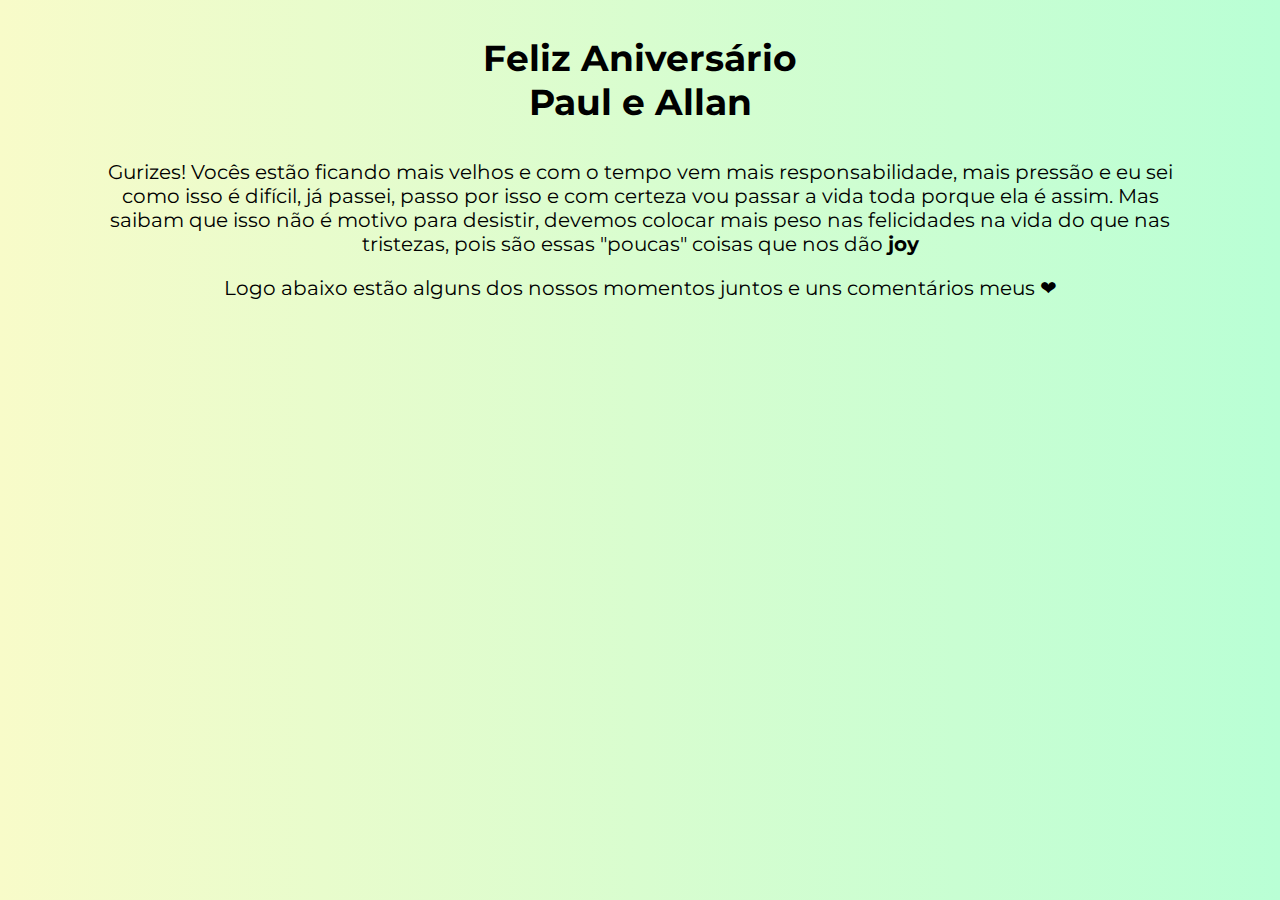
==== index.html @ d9975629 "update" ====
<!DOCTYPE html>
<html lang="en">
<head>
    <meta charset="UTF-8">
    <meta name="viewport" content="width=device-width, initial-scale=1.0">
    <link rel="stylesheet" type="text/css" href="styles/styles.css">
    <link rel="stylesheet" href="styles/reset.css">
    <title>Happy Birthday!</title>
</head>

<body class="bodyIndex">

    <main class="conteudo_geral">
        <h1 class="titulo_principal">Feliz Aniversário <br>  Paul e Allan</h1>

        <p class="texto_inicial">Gurizes! Vocês estão ficando mais velhos e com o tempo vem mais responsabilidade, mais pressão e eu sei como isso é difícil, já passei, passo por isso e com certeza vou passar a vida toda porque ela é assim. Mas saibam que isso não é motivo para desistir, devemos colocar mais peso nas felicidades na vida do que nas tristezas, pois são essas "poucas" coisas que nos dão <strong class="texto_inicial_strong">joy</strong></p>
        <p class="texto_inicial2">Logo abaixo estão alguns dos nossos momentos juntos e uns comentários meus ❤</p>

        <!-- <div class="foto1">
            IMG Primeira foto
            P Textinho da primeira foto
        </div>
        <div class="foto1">
            IMG Primeira foto
            P Textinho da primeira foto
        </div>
        <div class="foto2">
            IMG Segunda foto
            P Textinho da segunda foto
        </div>
        <div class="foto3">
            IMG Terceira foto
            P Textinho da terceira foto
        </div>
        <div class="foto4">
            IMG Quarta foto
            P Textinho da quarta foto
        </div>
        <div class="foto5">
            IMG Quinta foto
            P Textinho da quinta foto
        </div>

    <div class="irmaosPart">
        <div class="PaulPart">
            BOTÃO <a href="paul.html" target="_blank" class="paulPart">Click</a>
        </div>
        <div class="AllanPart">
            BOTÃO <a href="allan.html" target="_blank" class="allanPart">Click</a>
        </div>
    </div> -->

    </main> 

</body>
</html>
---- styles/styles.css ----
.bodyIndex {
    background: linear-gradient(90deg, rgba(248,251,201,1) 0%, rgba(185,255,213,1) 100%);
}

.titulo_principal {
    font-weight: 700;
    font-size: 36px;
    margin: 1em 0 1em 0;
}

.texto_inicial {
    margin: 0 4.5em 1em 4.5em;
}

.texto_inicial_strong {
    font-weight: 700;
}
.texto_inicial2 {
    margin: 0 4.5em 1em 4.5em;
}
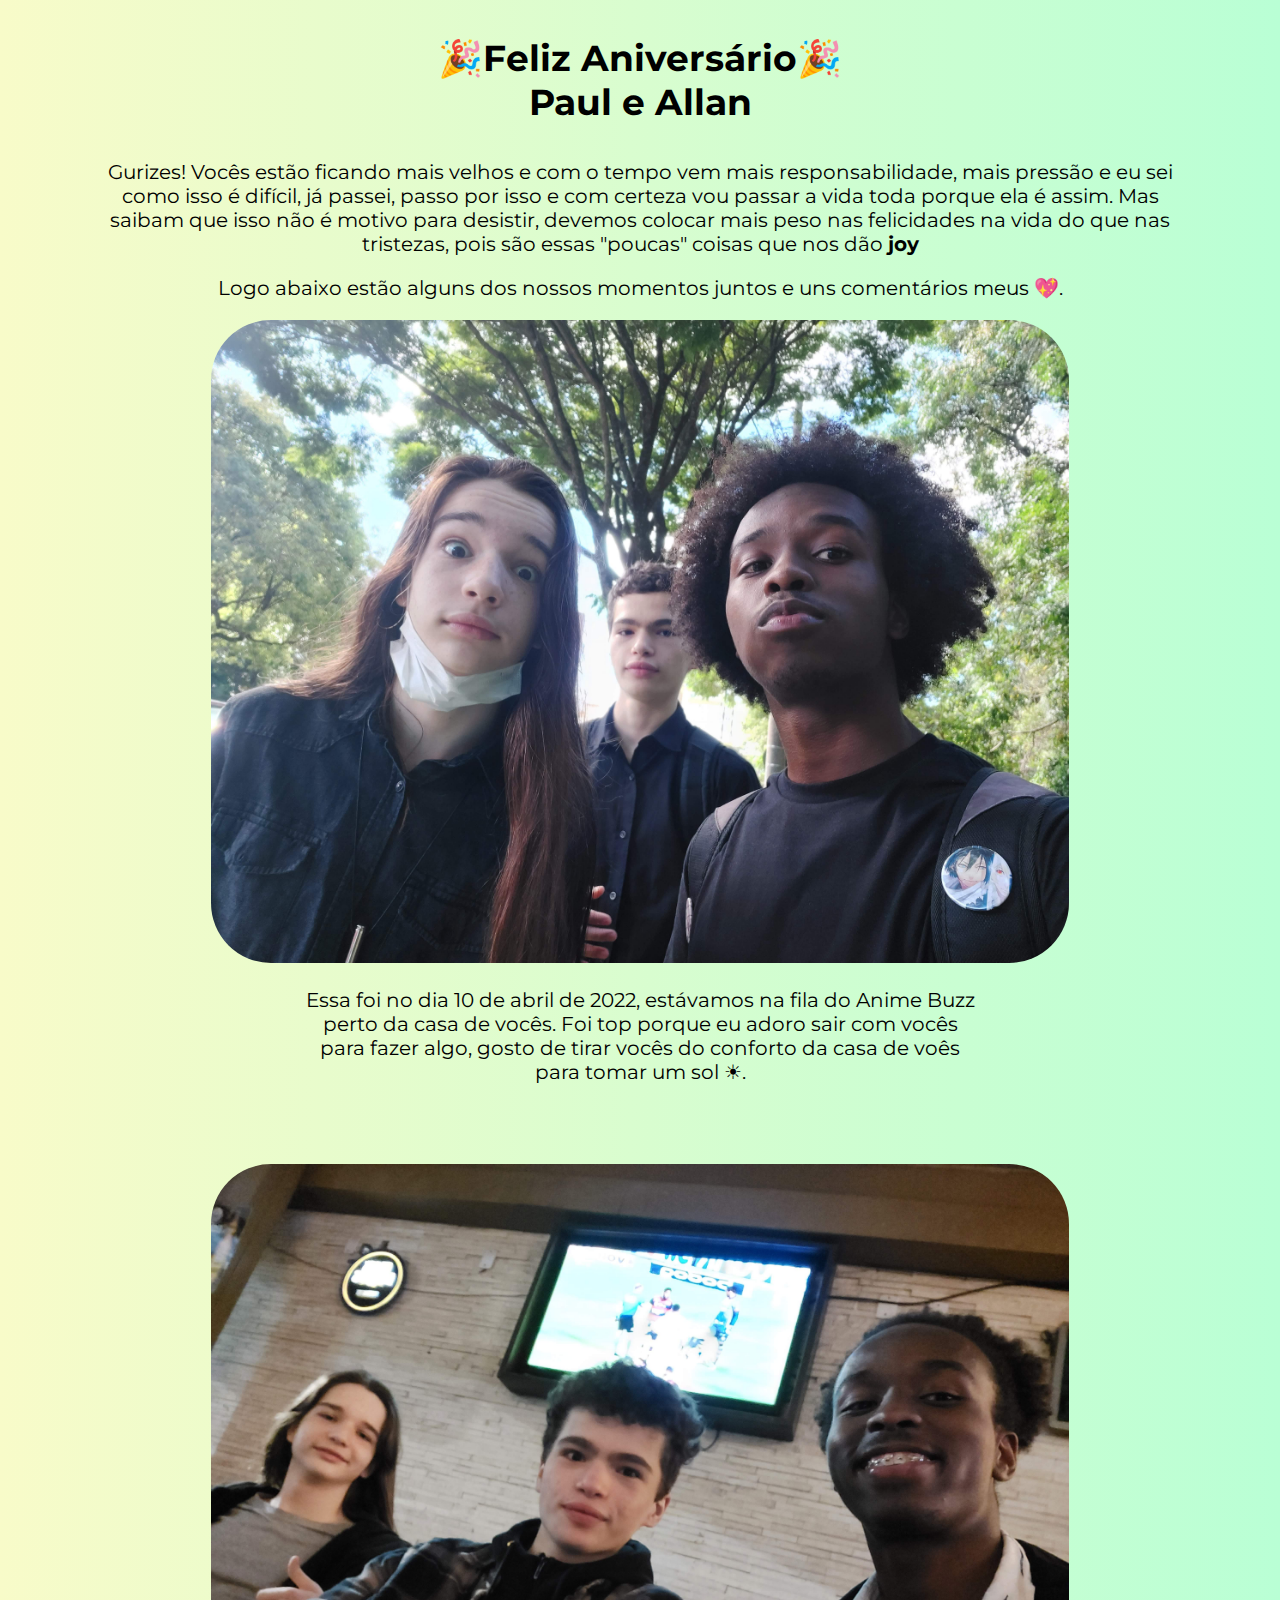
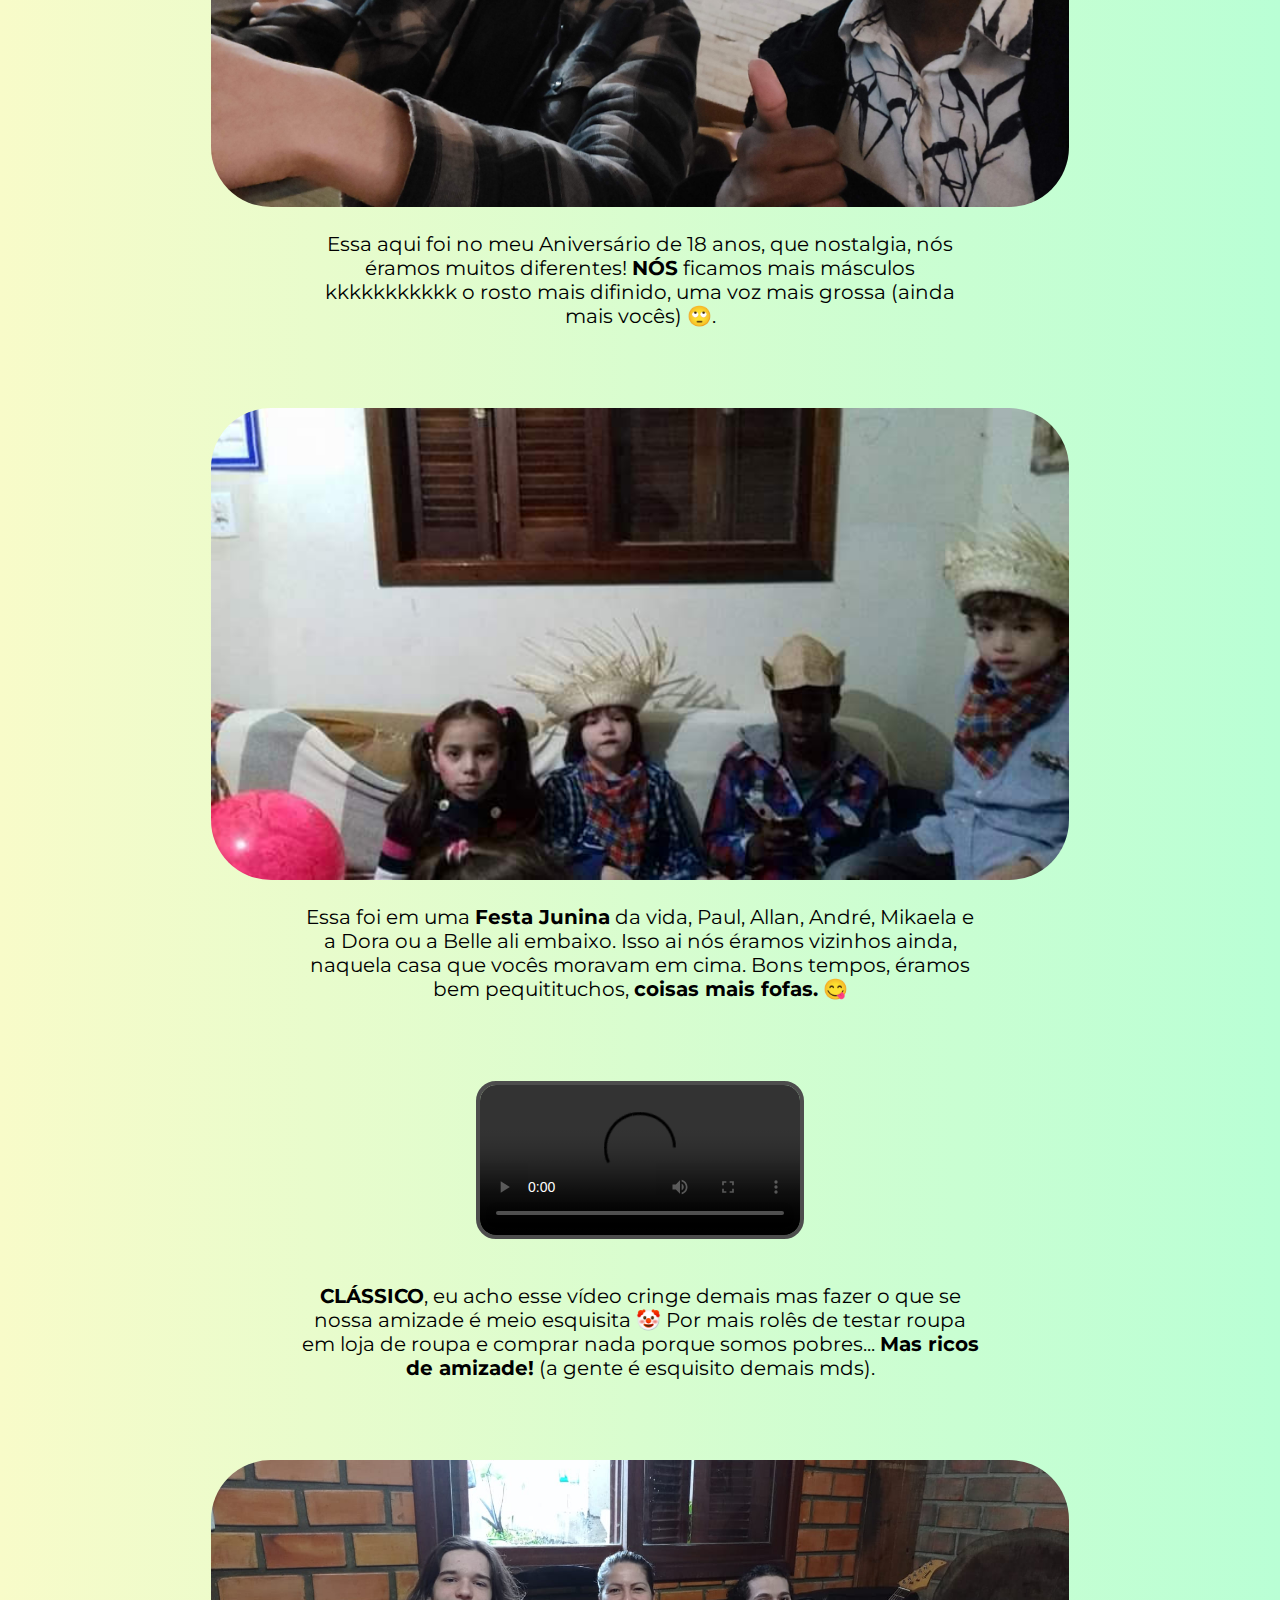
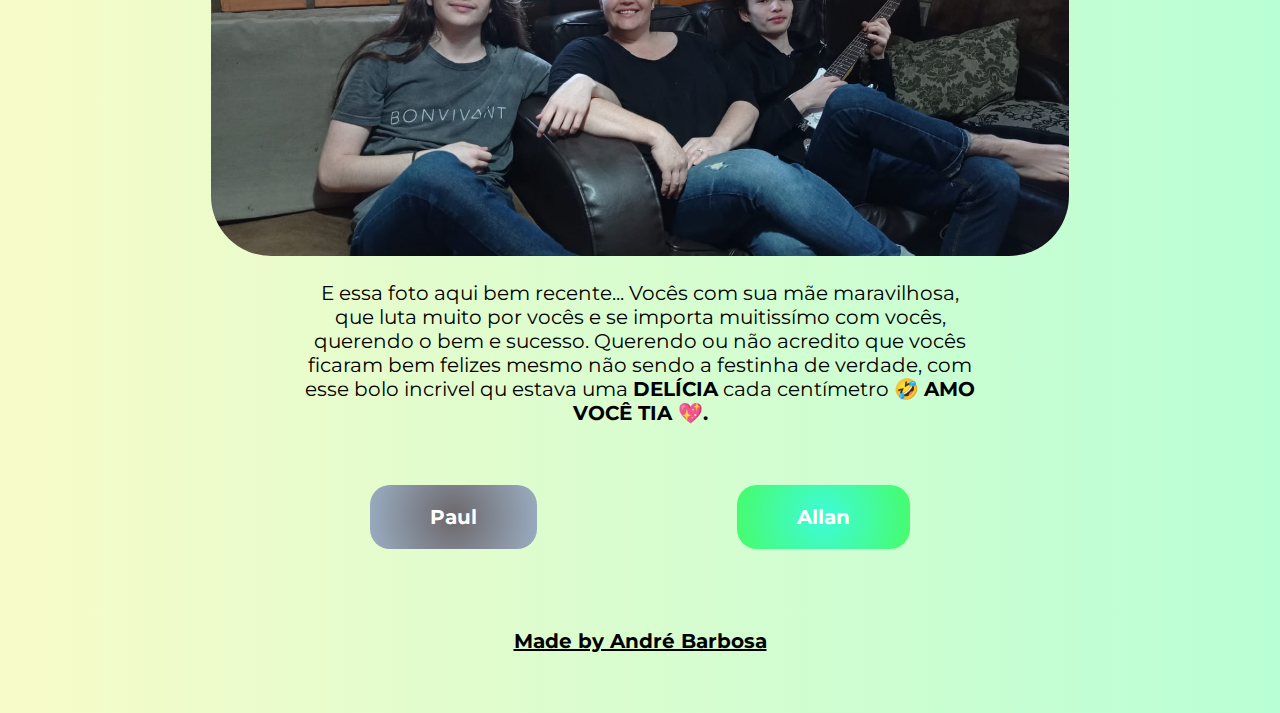
==== commit 6999e74c: "preenchendo a estrutura" ====
--- a/index.html
+++ b/index.html
@@ -5,50 +5,54 @@
     <meta name="viewport" content="width=device-width, initial-scale=1.0">
     <link rel="stylesheet" type="text/css" href="styles/styles.css">
     <link rel="stylesheet" href="styles/reset.css">
-    <title>Happy Birthday!</title>
+    <title>🎉Happy Birthday!🎉</title>
 </head>
 
 <body class="bodyIndex">
 
     <main class="conteudo_geral">
-        <h1 class="titulo_principal">Feliz Aniversário <br>  Paul e Allan</h1>
+        <h1 class="titulo_principal">🎉Feliz Aniversário🎉 <br>  Paul e Allan</h1>
 
-        <p class="texto_inicial">Gurizes! Vocês estão ficando mais velhos e com o tempo vem mais responsabilidade, mais pressão e eu sei como isso é difícil, já passei, passo por isso e com certeza vou passar a vida toda porque ela é assim. Mas saibam que isso não é motivo para desistir, devemos colocar mais peso nas felicidades na vida do que nas tristezas, pois são essas "poucas" coisas que nos dão <strong class="texto_inicial_strong">joy</strong></p>
-        <p class="texto_inicial2">Logo abaixo estão alguns dos nossos momentos juntos e uns comentários meus ❤</p>
+        <p class="texto_inicial">Gurizes! Vocês estão ficando mais velhos e com o tempo vem mais responsabilidade, mais pressão e eu sei como isso é difícil, já passei, passo por isso e com certeza vou passar a vida toda porque ela é assim. Mas saibam que isso não é motivo para desistir, devemos colocar mais peso nas felicidades na vida do que nas tristezas, pois são essas "poucas" coisas que nos dão <strong class="texto_strong">joy</strong></p>
+        <p class="texto_inicial2">Logo abaixo estão alguns dos nossos momentos juntos e uns comentários meus 💖.</p>
 
-        <!-- <div class="foto1">
-            IMG Primeira foto
-            P Textinho da primeira foto
+        <div class="foto1">
+            <img src="assets/allan_paul_andre-filaAnimeBuzz.jpg" alt="Foto do Allan, Paul e André - Selfie." class="img_foto">
+            <p class="texto_foto">Essa foi no dia 10 de abril de 2022, estávamos na fila do Anime Buzz perto da casa de vocês. Foi top porque eu adoro sair com vocês para fazer algo, gosto de tirar vocês do conforto da casa de voês para tomar um sol ☀.</p>
         </div>
         <div class="foto1">
-            IMG Primeira foto
-            P Textinho da primeira foto
+            <img src="assets/allan_paul-andre-aniversarioAndre.jpg" alt="Allan, Paul e André no aniversário do André - Selfie." class="img_foto">
+            <p class="texto_foto">Essa aqui foi no meu Aniversário de 18 anos, que nostalgia, nós éramos muitos diferentes! <strong class="texto_strong">NÓS</strong> ficamos mais másculos kkkkkkkkkkk o rosto mais difinido, uma voz mais grossa (ainda mais vocês) 🙄.</p>
         </div>
         <div class="foto2">
-            IMG Segunda foto
-            P Textinho da segunda foto
+            <img src="assets/nos_pequenos-festaJunina.jpg" alt="Foto - De um grupo de amigos quando eram pequenos." class="img_foto">
+            <p class="texto_foto">Essa foi em uma <strong class="texto_strong">Festa Junina</strong> da vida, Paul, Allan, André, Mikaela e a Dora ou a Belle ali embaixo. Isso ai nós éramos vizinhos ainda, naquela casa que vocês moravam em cima. Bons tempos, éramos bem pequitituchos, <strong class="texto_strong">coisas mais fofas.</strong> 😋</p>
         </div>
+
+        <div>
+        <video controls width="25%" height="auto">
+            <source src="assets/andre-allan-paul-Video.mp4" type="video/mp4" class="video">
+        </video>
+        <p class="texto_foto"><strong class="texto_strong"> CLÁSSICO</strong>, eu acho esse vídeo cringe demais mas fazer o que se nossa amizade é meio esquisita 🤡 Por mais rolês de testar roupa em loja de roupa e comprar nada porque somos pobres... <strong class="texto_strong">Mas ricos de amizade!</strong> (a gente é esquisito demais mds).</p>
+        </div>
+
         <div class="foto3">
-            IMG Terceira foto
-            P Textinho da terceira foto
-        </div>
-        <div class="foto4">
-            IMG Quarta foto
-            P Textinho da quarta foto
-        </div>
-        <div class="foto5">
-            IMG Quinta foto
-            P Textinho da quinta foto
+            <img src="assets/allan_elizete_paul-aniversarioAtual.jpeg" alt="Allan, Elizete e Paul no aniversário deles que foi no dia 28 de setembro de 2023" class="img_foto">
+            <p class="texto_foto">E essa foto aqui bem recente... Vocês com sua mãe maravilhosa, que luta muito por vocês e se importa muitissímo com vocês, querendo o bem e sucesso. Querendo ou não acredito que vocês ficaram bem felizes mesmo não sendo a festinha de verdade, com esse bolo incrivel qu estava uma <strong class="texto_strong">DELÍCIA</strong> cada centímetro 🤣 <strong class="texto_strong">AMO VOCÊ TIA 💖.</strong></p>
         </div>
 
     <div class="irmaosPart">
         <div class="PaulPart">
-            BOTÃO <a href="paul.html" target="_blank" class="paulPart">Click</a>
+            <a href="paul.html" target="_blank" class="paulPart">Paul</a>
         </div>
         <div class="AllanPart">
-            BOTÃO <a href="allan.html" target="_blank" class="allanPart">Click</a>
+            <a href="allan.html" target="_blank" class="allanPart">Allan</a>
         </div>
-    </div> -->
+    </div>
+
+    <footer class="footer">
+        <a href="https://github.com/Tydre1" target="_blank" class="footer_texto">Made by André Barbosa</a>
+    </footer>
 
     </main> 
 
--- a/styles/styles.css
+++ b/styles/styles.css
@@ -12,9 +12,110 @@
     margin: 0 4.5em 1em 4.5em;
 }
 
-.texto_inicial_strong {
+.texto_strong {
     font-weight: 700;
 }
 .texto_inicial2 {
     margin: 0 4.5em 1em 4.5em;
+}
+
+.img_foto {
+    width: 67%;
+    max-width: 100%;
+    height: auto;
+    border-radius: 3em;
+}
+
+.texto_foto {
+    margin: 1em 15em 4em 15em;
+}
+
+video {
+    border: 0.2em solid #4d4d4d; 
+    border-radius: 1em; 
+    margin: 0 0 1em 0;
+}
+
+.irmaosPart {
+    display: flex;
+    justify-content: center;
+    margin-bottom: 3em;
+}
+
+.paulPart {
+    font-weight: 700;
+    text-decoration: none;
+    color: #ffffff;
+    margin: 5em;
+    background-color: #fff;
+    padding: 1em 3em;
+    border-radius: 1em; 
+    cursor: pointer;
+    border: none;
+    background: radial-gradient(circle, rgba(108,103,106,1) 0%, rgba(155,174,195,1) 100%);
+}
+
+.paulPart:hover {
+    background: radial-gradient(circle, rgba(233,218,227,1) 0%, rgba(144,165,189,1) 100%);
+    color: #4e4e4e;
+}
+
+.allanPart {
+    font-weight: 700;
+    text-decoration: none;
+    color: #ffffff;
+    margin: 5em;
+    background-color: #fff;
+    padding: 1em 3em;
+    border-radius: 1em;
+    cursor: pointer;
+    border: none;
+    background: radial-gradient(circle, rgba(63,251,217,1) 0%, rgba(70,252,106,1) 100%);
+}
+.allanPart:hover {
+    background: radial-gradient(circle, rgba(6,73,16,1) 0%, rgba(0,255,166,1) 100%);    color: #4e4e4e;
+    color: #7bff8d;
+}
+
+@media (max-width: 935px) {
+    .texto_foto {
+        margin: 1em 2em 4em 2em;
+    }
+
+    .img_foto {
+        width: 80%;
+    }
+}
+
+@media (max-width: 741px) {
+    .bodyIndex {
+        width: 100%;
+    }
+
+    .img_foto {
+        width: 80%;
+    }
+}
+
+@media (max-width: 652px) {
+    .irmaosPart {
+        flex-direction: column;
+    }
+
+    .PaulPart {
+        margin-bottom: 4em;
+    }
+
+    .img_foto {
+        width: 80%;
+    }
+}
+
+.footer {
+    margin: 5em 0em 3em 0em;
+}
+
+.footer_texto {
+    color: #000000;
+    font-weight: 700;
 }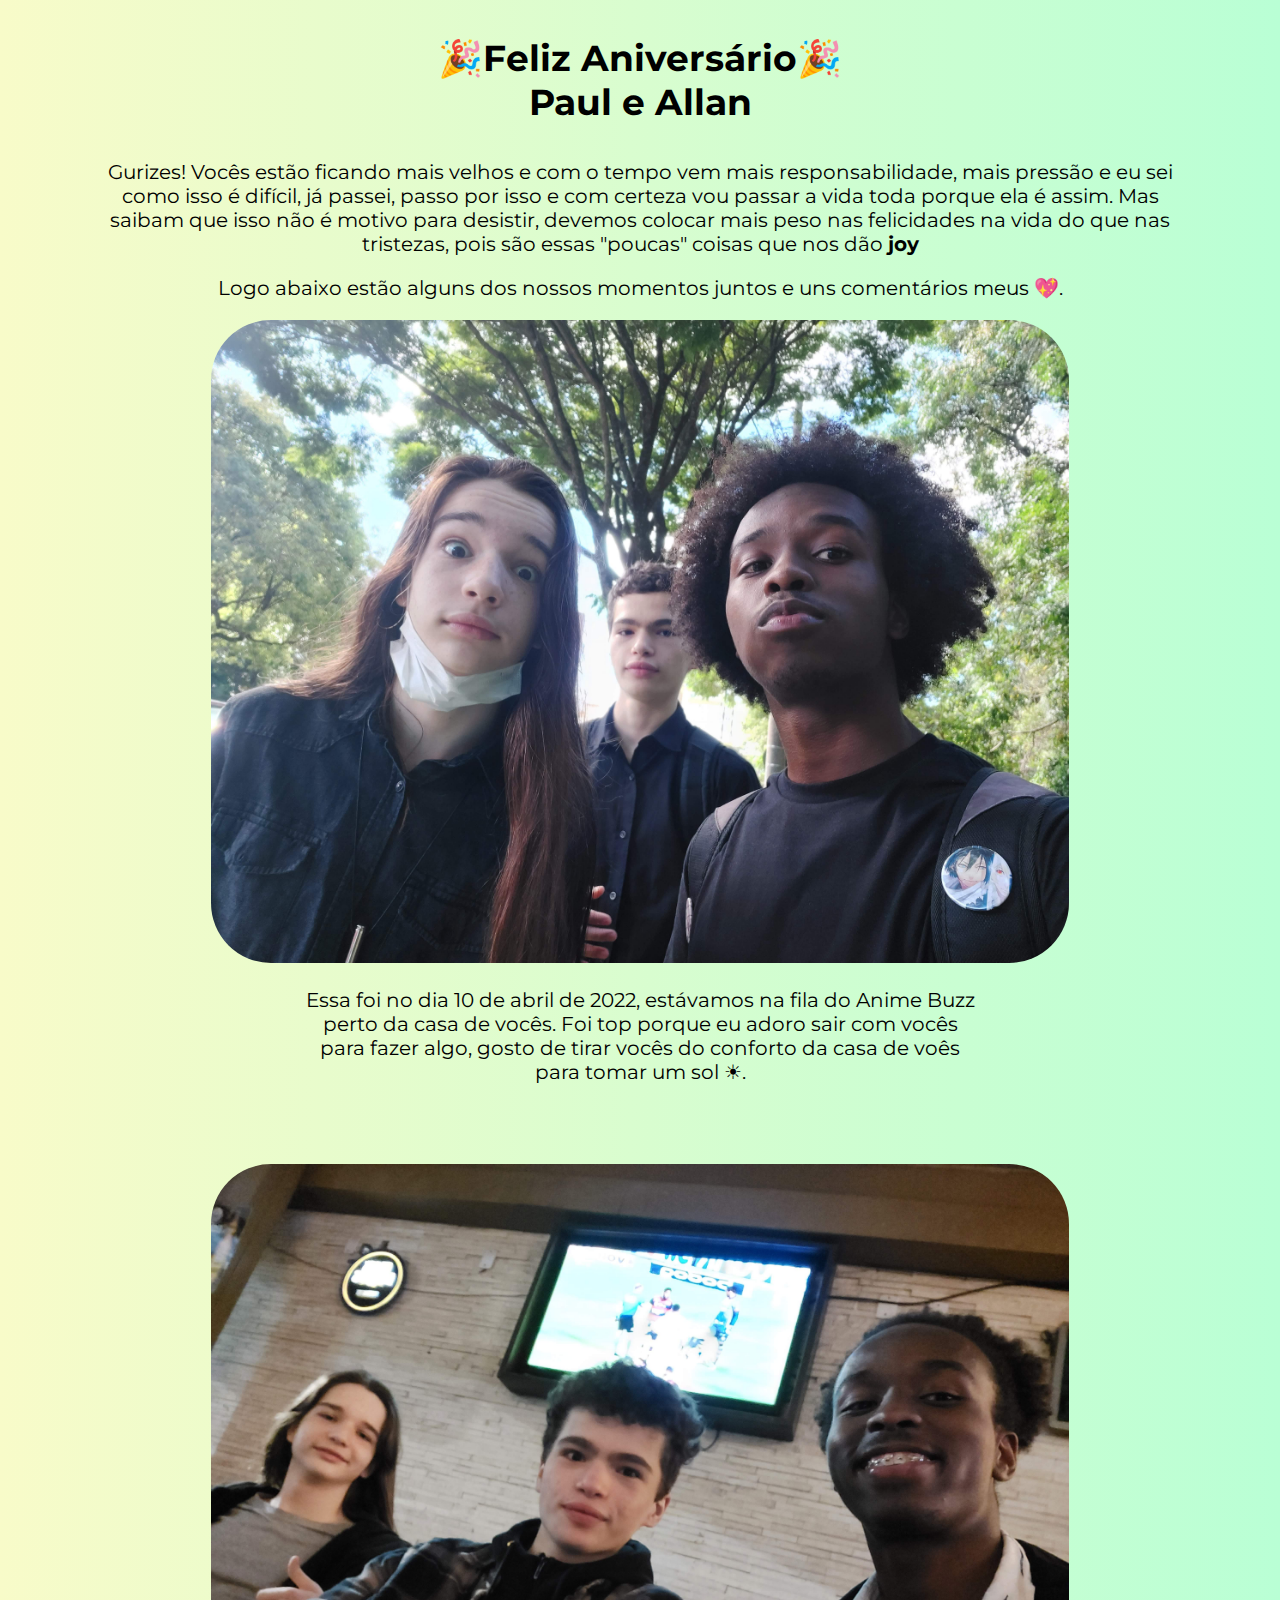
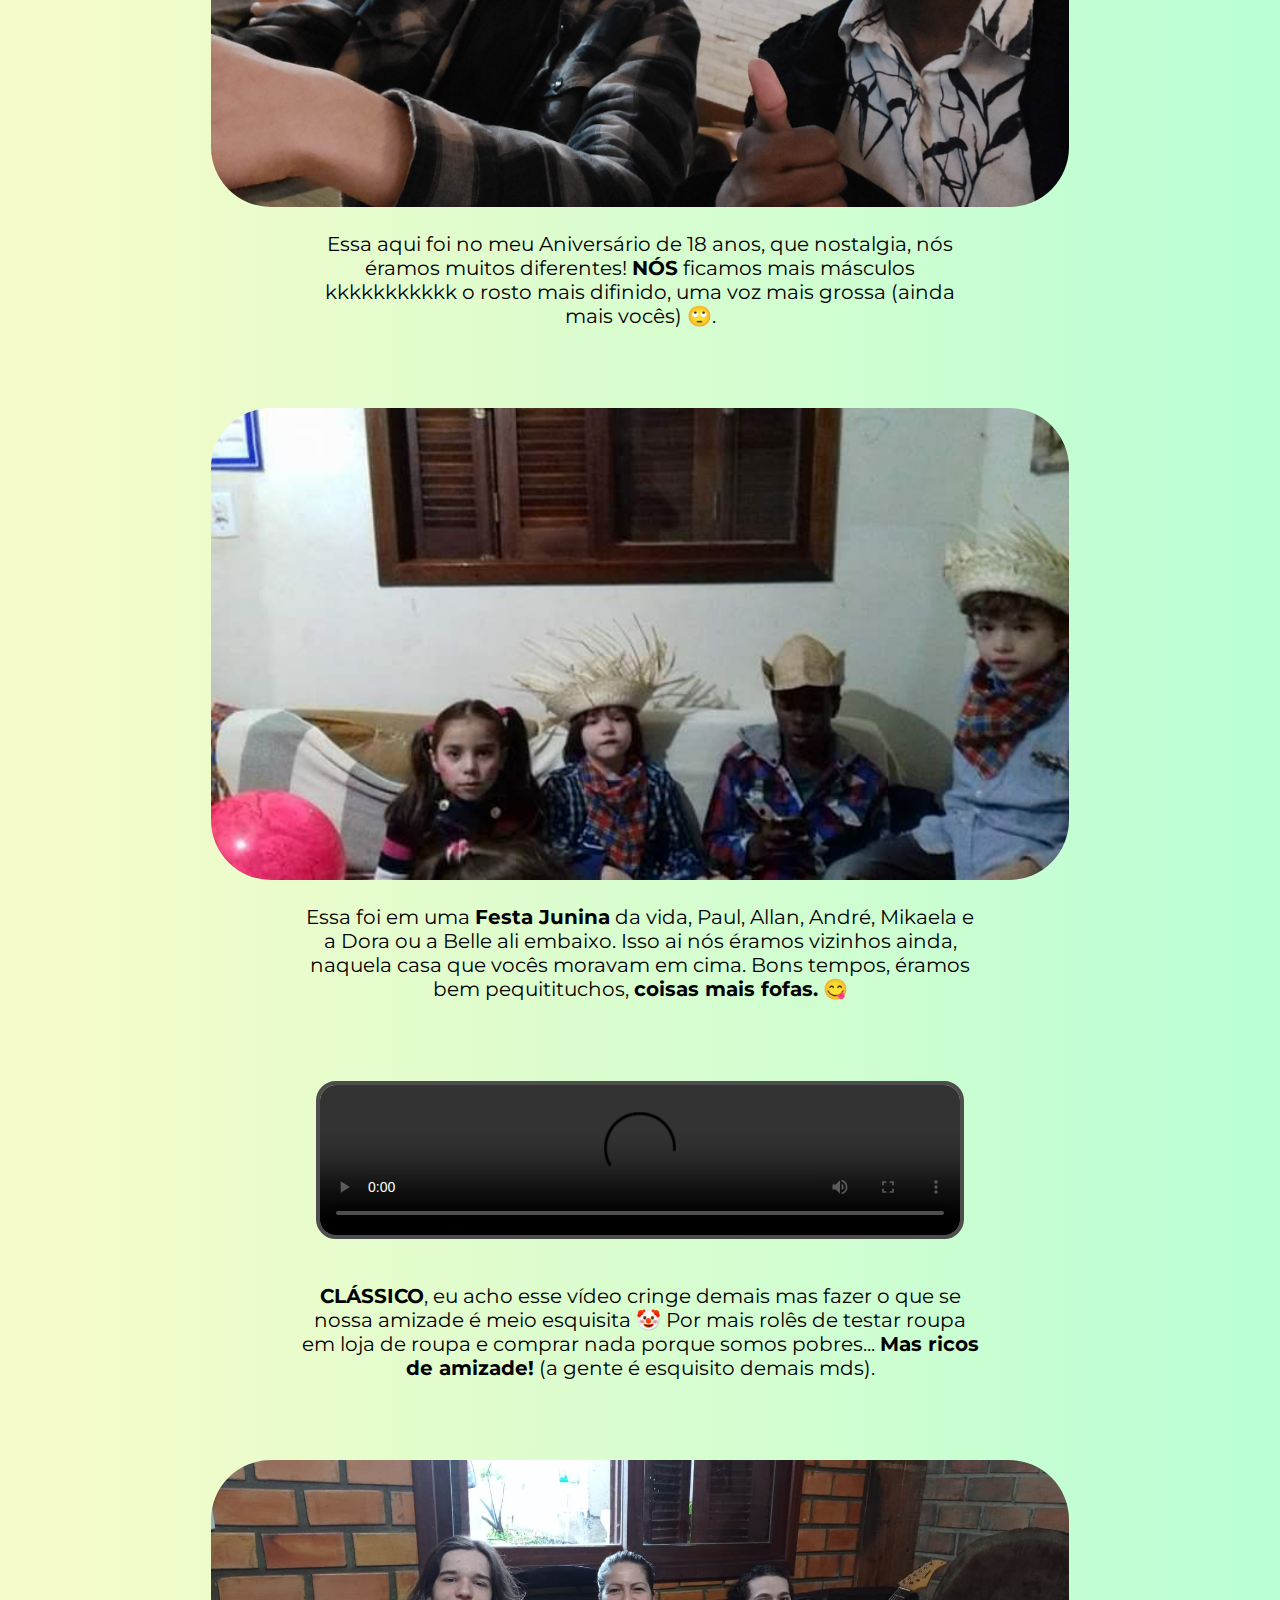
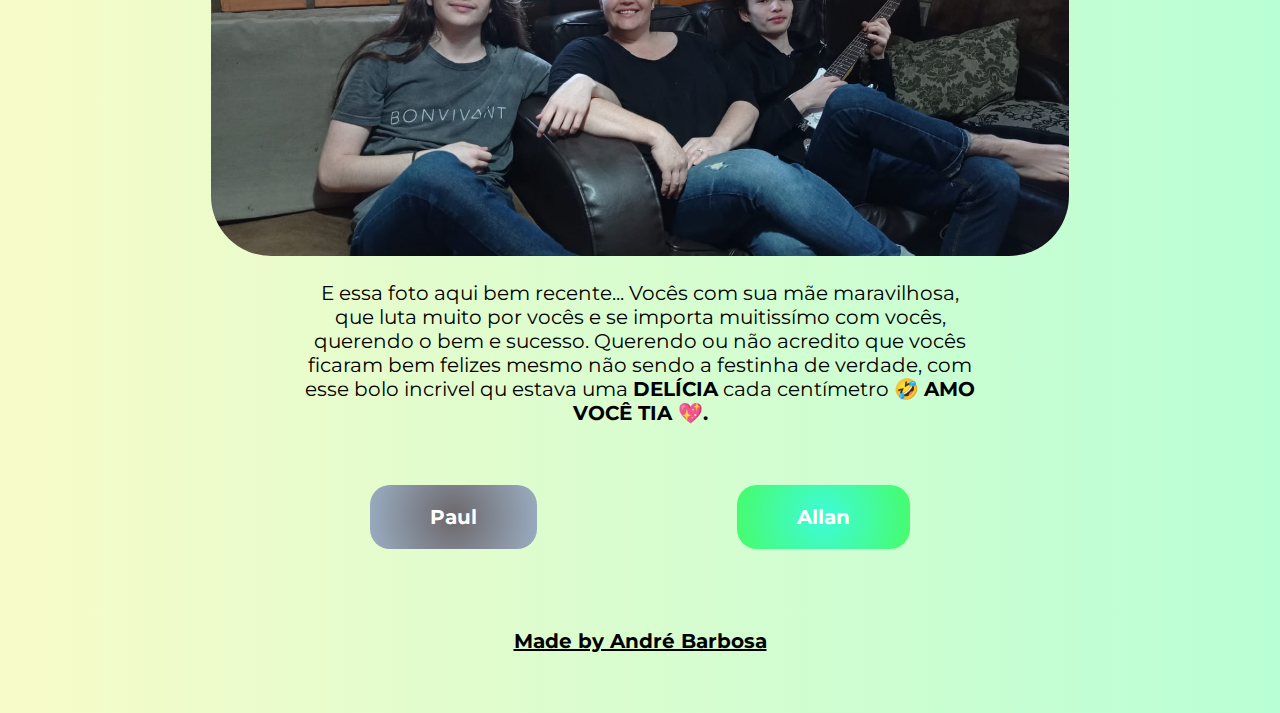
==== commit ac1d8186: "aumentando o tamanho do video" ====
--- a/index.html
+++ b/index.html
@@ -30,7 +30,7 @@
         </div>
 
         <div>
-        <video controls width="25%" height="auto">
+        <video controls width="50%" height="auto">
             <source src="assets/andre-allan-paul-Video.mp4" type="video/mp4" class="video">
         </video>
         <p class="texto_foto"><strong class="texto_strong"> CLÁSSICO</strong>, eu acho esse vídeo cringe demais mas fazer o que se nossa amizade é meio esquisita 🤡 Por mais rolês de testar roupa em loja de roupa e comprar nada porque somos pobres... <strong class="texto_strong">Mas ricos de amizade!</strong> (a gente é esquisito demais mds).</p>
--- a/styles/styles.css
+++ b/styles/styles.css
@@ -78,12 +78,35 @@
 }
 
 @media (max-width: 935px) {
+
+    .texto_inicial {
+        margin: 0 2em 1em 2em;
+    }
+
     .texto_foto {
         margin: 1em 2em 4em 2em;
     }
 
     .img_foto {
         width: 80%;
+    }
+
+    .bodyPaul {
+        width: 100%;
+    }
+
+    .texto_principal {
+     margin: 1em 3em 3em 3em;
+    }
+
+    .img_fotoPaul {
+        margin: 1em 2em 4em 2em;
+        width: 80%;
+    }
+
+    .texto_fotoPaul {
+     margin: 1em 3em 3em 3em;
+
     }
 }
 
@@ -95,9 +118,31 @@
     .img_foto {
         width: 80%;
     }
+
+    .bodyPaul {
+        width: 100%;
+    }
+
+    .texto_principal {
+     margin: 1em 3em 3em 3em;
+    }
+
+    .img_fotoPaul {
+        margin: 1em 2em 4em 2em;
+        width: 80%;
+    }
+
+    .texto_fotoPaul {
+     margin: 1em 3em 3em 3em;
+
+    }
 }
 
 @media (max-width: 652px) {
+    .titulo_principal {
+        font-size: 20px;
+    }
+
     .irmaosPart {
         flex-direction: column;
     }
@@ -118,4 +163,86 @@
 .footer_texto {
     color: #000000;
     font-weight: 700;
+}
+
+.bodyPaul {
+    background: radial-gradient(circle, rgba(51,51,51,1) 52%, rgb(112, 111, 111) 100%);
+}
+
+.texto_principal {
+    margin: 1em 30em 3em 30em;
+    color: #fff;
+}
+
+.img_fotoPaul {
+    width: 45%;
+    max-width: 100%;
+    height: auto;
+    border-radius: 3em;
+}
+
+.texto_fotoPaul {
+    margin: 1em 15em 4em 15em;
+    color: #fff;
+}
+
+@media (max-width: 1267px) {
+    .bodyPaul {
+        width: 100%;
+    }
+
+    .texto_principal {
+     margin: 1em 1em 3em 1em;
+    }
+
+    .img_fotoPaul {
+        margin: 1em 2em 4em 2em;
+        width: 80%;
+    }
+
+    .texto_fotoPaul {
+     margin: 1em 3em 3em 3em;
+
+    }
+}
+
+.bodyAllan {
+    background: radial-gradient(circle, rgba(6,73,16,1) 70%, rgba(0,255,166,1) 100%);
+}
+
+.texto_principalAllan {
+    margin: 1em 30em 3em 30em;
+    color: #fff;
+}
+
+.img_fotoAllan {
+    width: 45%;
+    max-width: 100%;
+    height: auto;
+    border-radius: 3em;
+}
+
+.texto_fotoAllan {
+    margin: 1em 15em 4em 15em;
+    color: #fff;
+}
+
+@media (max-width: 1267px) {
+    .bodyAllan {
+        width: 100%;
+    }
+
+    .texto_principalAllan {
+     margin: 1em 1em 3em 1em;
+    }
+
+    .img_fotoAllan {
+        margin: 1em 2em 4em 2em;
+        width: 80%;
+    }
+
+    .texto_fotoAllan {
+     margin: 1em 3em 3em 3em;
+
+    }
 }